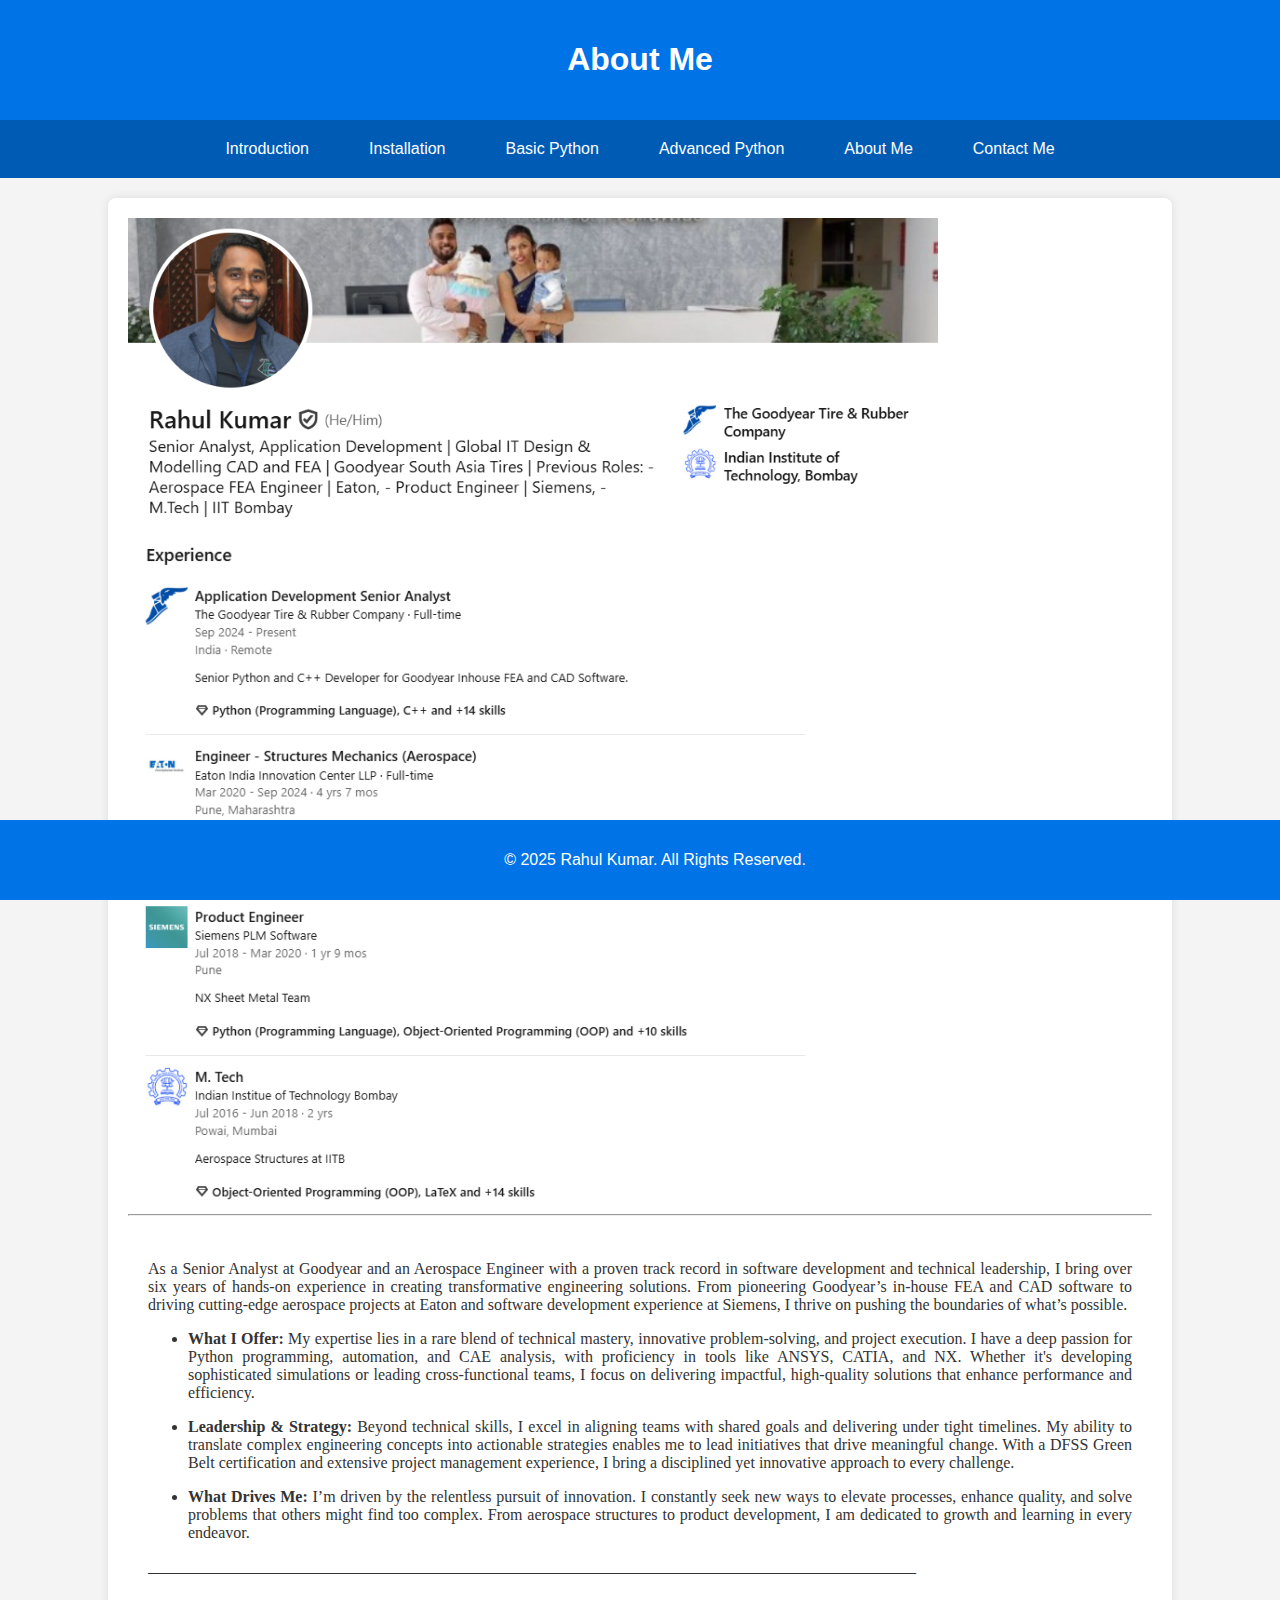
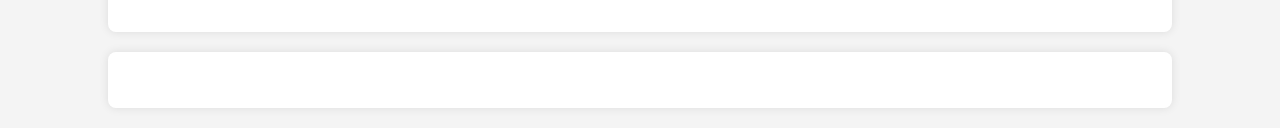
==== about.html @ 83292bfe "Add files via upload" ====
<!DOCTYPE html>
<html lang="en">
<head>
    <meta charset="UTF-8">
    <meta name="viewport" content="width=device-width, initial-scale=1.0">
    <title>About Me - Python Tutorial</title>
    <link rel="stylesheet" href="style.css">
</head>
<body>

<header>
    <h1>About Me</h1>
</header>

<nav>
    <a href="index.html">Introduction</a>
    <a href="./public/installation.html">Installation</a>
    <a href="./public/basic.html">Basic Python</a>
    <a href="./public/advanced.html">Advanced Python</a>
    <a href="about.html">About Me</a>
    <a href="./public/contact.html">Contact Me</a>
</nav>

<div class="container">
    <a href="./public/experience.html">
        <img src="./assets/images/LinkedIn Profile Snap Large.png", height="300", alt="Rahul Profile Pic" />
    </a>

    <a href="./public/experience.html">
        <img src="./assets/images/Experience Snapshot.png" height="680", alt="Rahul Experience"/>
      </a>

<hr />
    <div class="about-section">

        <p class="justified-text">
            As a Senior Analyst at Goodyear and an Aerospace Engineer with a proven track record in software development and technical leadership, 
            I bring over six years of hands-on experience in creating transformative engineering solutions. From pioneering Goodyear’s in-house FEA and CAD
            software to driving cutting-edge aerospace projects at Eaton and software development experience at Siemens, I thrive on 
            pushing the boundaries of what’s possible.
        </p>

        <ul>
          
          <li class="justified-text">
            <b>What I Offer:</b> My expertise lies in a rare blend of technical mastery, innovative problem-solving, and project execution. 
            I have a deep passion for Python programming, automation, and CAE analysis, with proficiency in tools like ANSYS, CATIA, and NX. 
            Whether it's developing sophisticated simulations or leading cross-functional teams, I focus on delivering impactful, 
            high-quality solutions that enhance performance and efficiency.
          </li>
          <p></p>
          <li class="justified-text">
            <b>Leadership & Strategy:</b> Beyond technical skills, I excel in aligning teams with shared goals and delivering under tight timelines. 
            My ability to translate complex engineering concepts into actionable strategies enables me to lead initiatives that drive meaningful change. 
            With a DFSS Green Belt certification and extensive project management experience, I bring a disciplined yet innovative approach to every challenge.
          </li>
          <p></p>
          <li class="justified-text">
            <b>What Drives Me:</b> I’m driven by the relentless pursuit of innovation. I constantly seek new ways to elevate processes, enhance quality, 
            and solve problems that others might find too complex. From aerospace structures to product development, 
            I am dedicated to growth and learning in every endeavor.
          </li>
          <p></p>
        </ul>
        <p class="justified-text">
            ________________________________________________________________________________________________
        </p>
    </div>
</div>

<div class="container">
    <p>

    </p>
</div>

</body>

<footer class="footer">
    <p>&copy; 2025 Rahul Kumar. All Rights Reserved.</p>
</footer>
</html>
---- style.css ----
/* General Styles */
body {
    font-family: Arial, sans-serif;
    margin: 0;
    padding: 0;
    background-color: #f4f4f4;
    color: #333;
}

/* Header */
header {
    background: #0073e6;
    color: white;
    padding: 20px;
    text-align: center;
}

/* Navigation Menu */
nav {
    display: flex;
    justify-content: center;
    background: #005bb5;
    padding: 10px;
}

nav a {
    color: white;
    text-decoration: none;
    padding: 10px 20px;
    margin: 0 10px;
}

nav a:hover {
    background: #003f7f;
    border-radius: 5px;
}

/* Main Content */
.container {
    width: 80%;
    margin: 20px auto;
    padding: 20px;
    background: white;
    box-shadow: 0px 0px 10px rgba(0, 0, 0, 0.1);
    border-radius: 8px;
}

/* About Section */
.about-section {
    text-align: center;
    padding: 20px;
    font-family: "Calibri";
}

/* Image Styling */
.main-content {
    display: flex;
    justify-content: space-between;
    align-items: center;
}

.main-content img {
    width: 150px;
    height: 150px;
    border-radius: 50%;
    box-shadow: 2px 2px 10px rgba(0, 0, 0, 0.2);
}

/* Footer */
.footer {
    text-align: center;
    padding: 15px;
    background: #0073e6;
    color: white;
    position: fixed;
    width: 100%;
    bottom: 0;
}

.justified-text {
    text-align: justify;
}

.reason-list, .use-cases {
    padding-left: 20px;
}
.reason-list li, .use-cases li {
    margin: 10px 0;
}
.highlight {
    font-weight: bold;
    color: grey;
}

.highlight2 {
    font-weight: bold;
    color: brown;
}

h2{color: #003f7f;}

iframe { width: 100%; height: 200px; border: 1px solid #ccc; }

code {
    background-color: #f1f1f1;
    border: 1px solid #ddd;
    padding: 10px;
    display: block;
    white-space: pre-wrap;
    word-wrap: break-word;
}
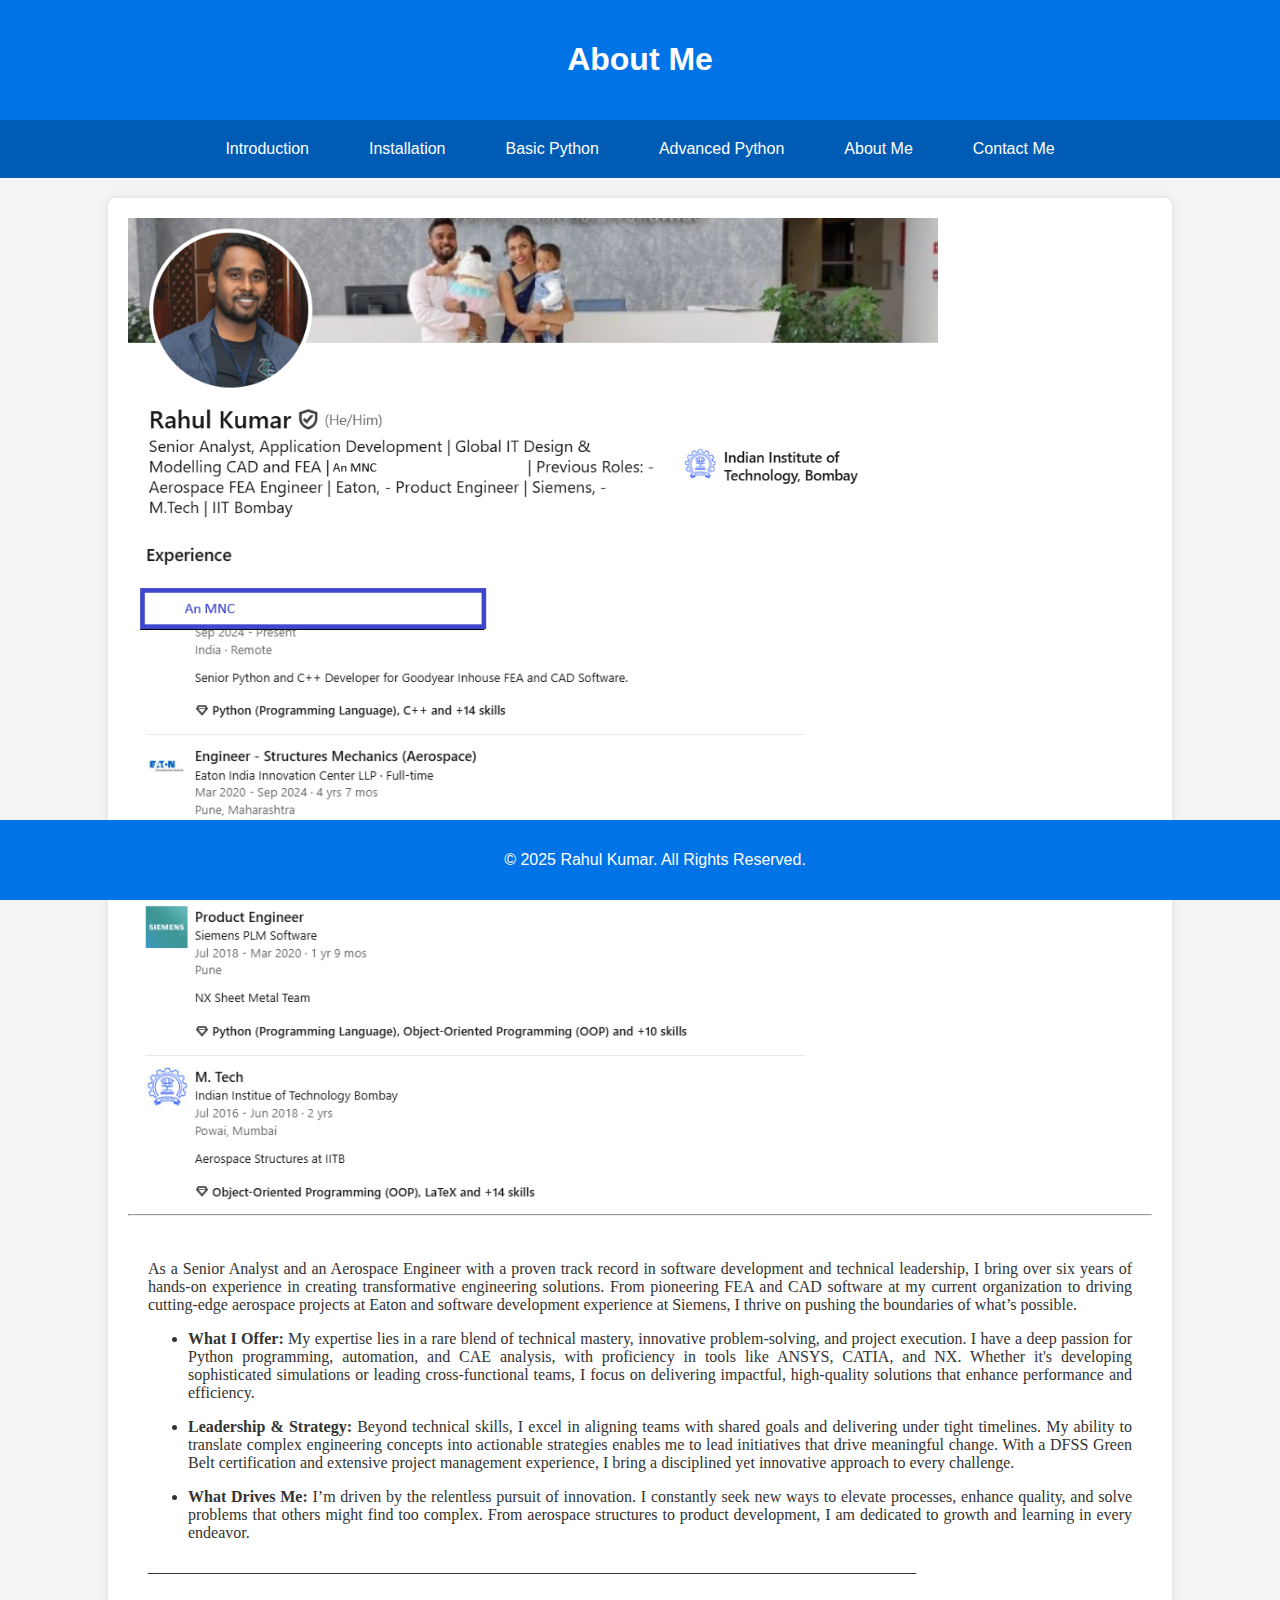
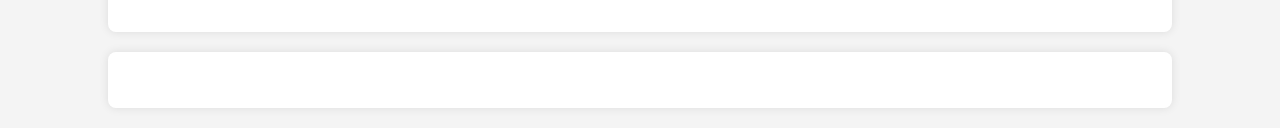
==== commit 66e56dd2: "Current Organization Details hidden" ====
--- a/about.html
+++ b/about.html
@@ -3,7 +3,7 @@
 <head>
     <meta charset="UTF-8">
     <meta name="viewport" content="width=device-width, initial-scale=1.0">
-    <title>About Me - Python Tutorial</title>
+    <title>About Me</title>
     <link rel="stylesheet" href="style.css">
 </head>
 <body>
@@ -34,9 +34,9 @@
     <div class="about-section">
 
         <p class="justified-text">
-            As a Senior Analyst at Goodyear and an Aerospace Engineer with a proven track record in software development and technical leadership, 
-            I bring over six years of hands-on experience in creating transformative engineering solutions. From pioneering Goodyear’s in-house FEA and CAD
-            software to driving cutting-edge aerospace projects at Eaton and software development experience at Siemens, I thrive on 
+            As a Senior Analyst and an Aerospace Engineer with a proven track record in software development and technical leadership, 
+            I bring over six years of hands-on experience in creating transformative engineering solutions. From pioneering FEA and CAD
+            software at my current organization to driving cutting-edge aerospace projects at Eaton and software development experience at Siemens, I thrive on 
             pushing the boundaries of what’s possible.
         </p>
 
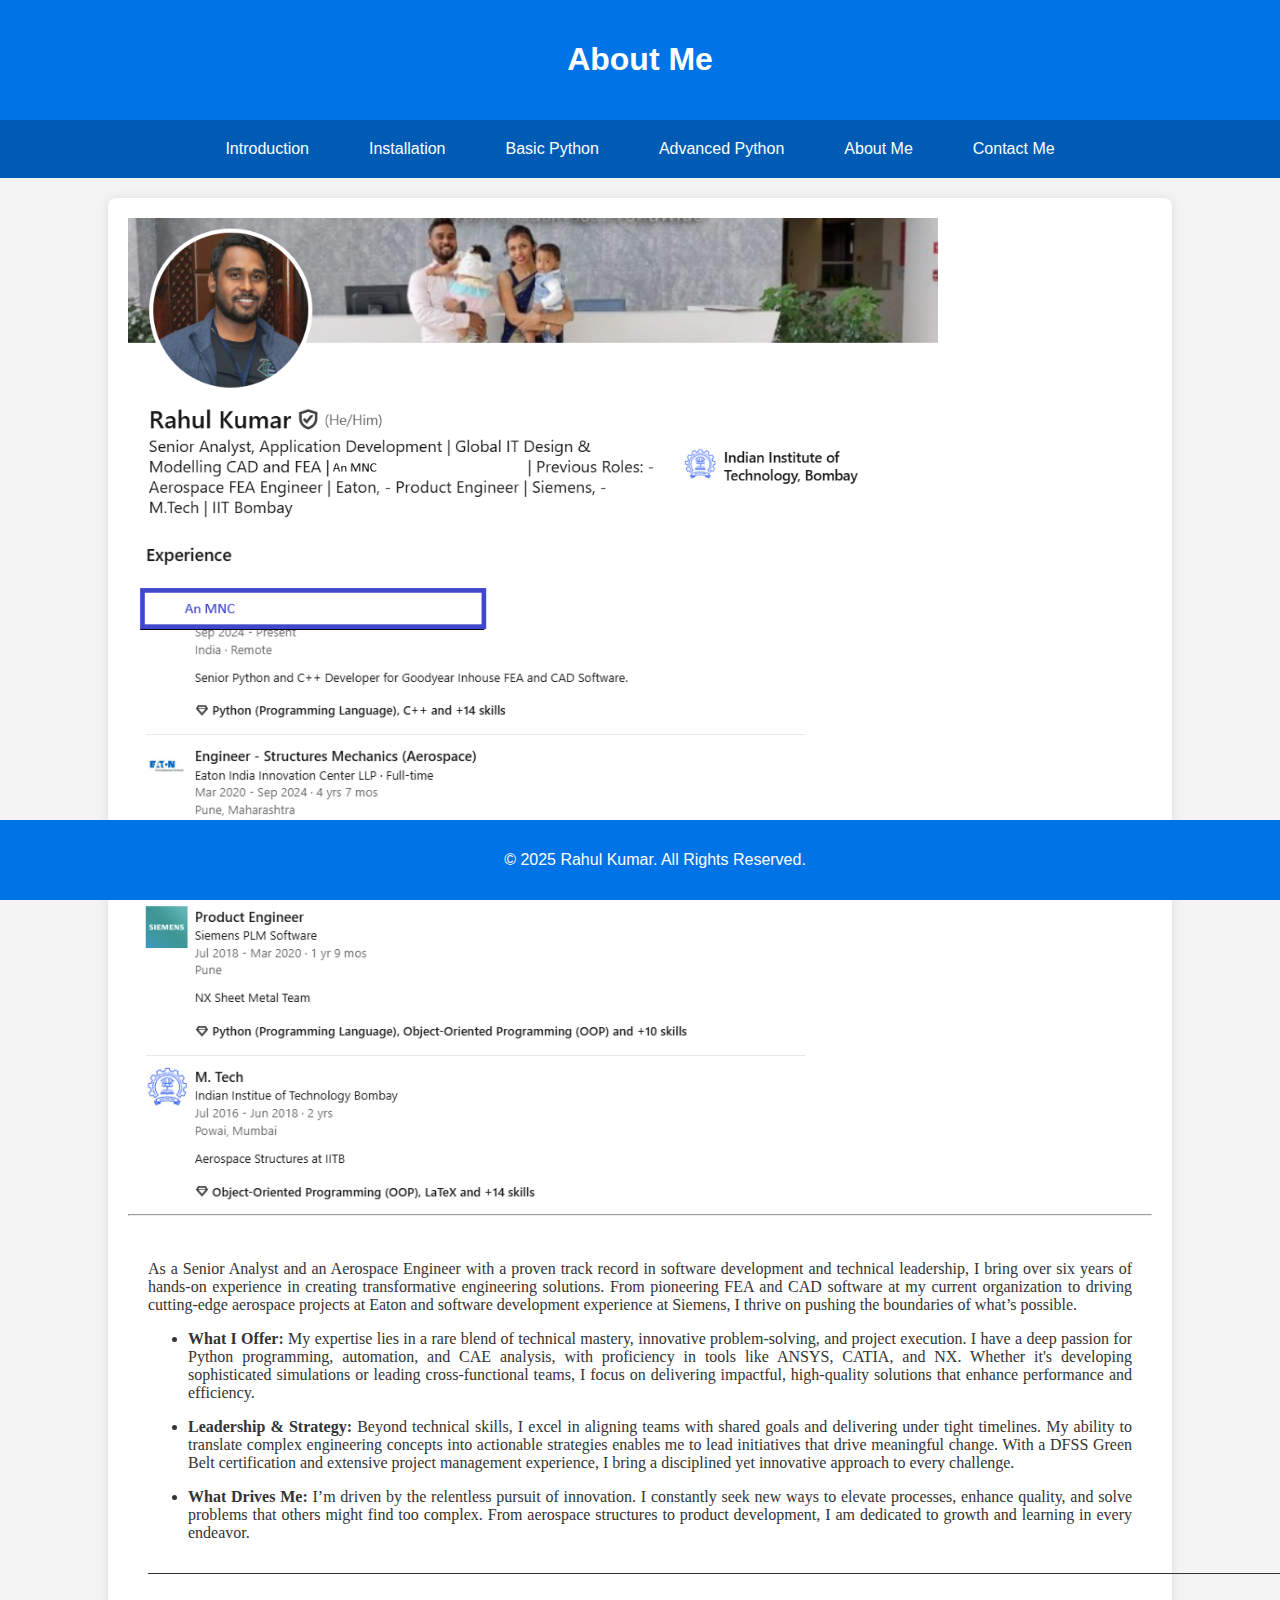
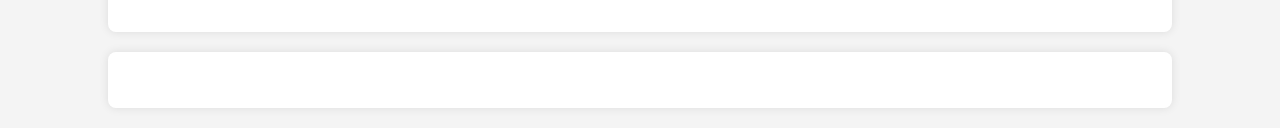
==== commit 7882be9b: "Update about.html" ====
--- a/about.html
+++ b/about.html
@@ -63,7 +63,7 @@
           <p></p>
         </ul>
         <p class="justified-text">
-            ________________________________________________________________________________________________
+            ____________________________________________________________________________________________________________________________________________________________
         </p>
     </div>
 </div>
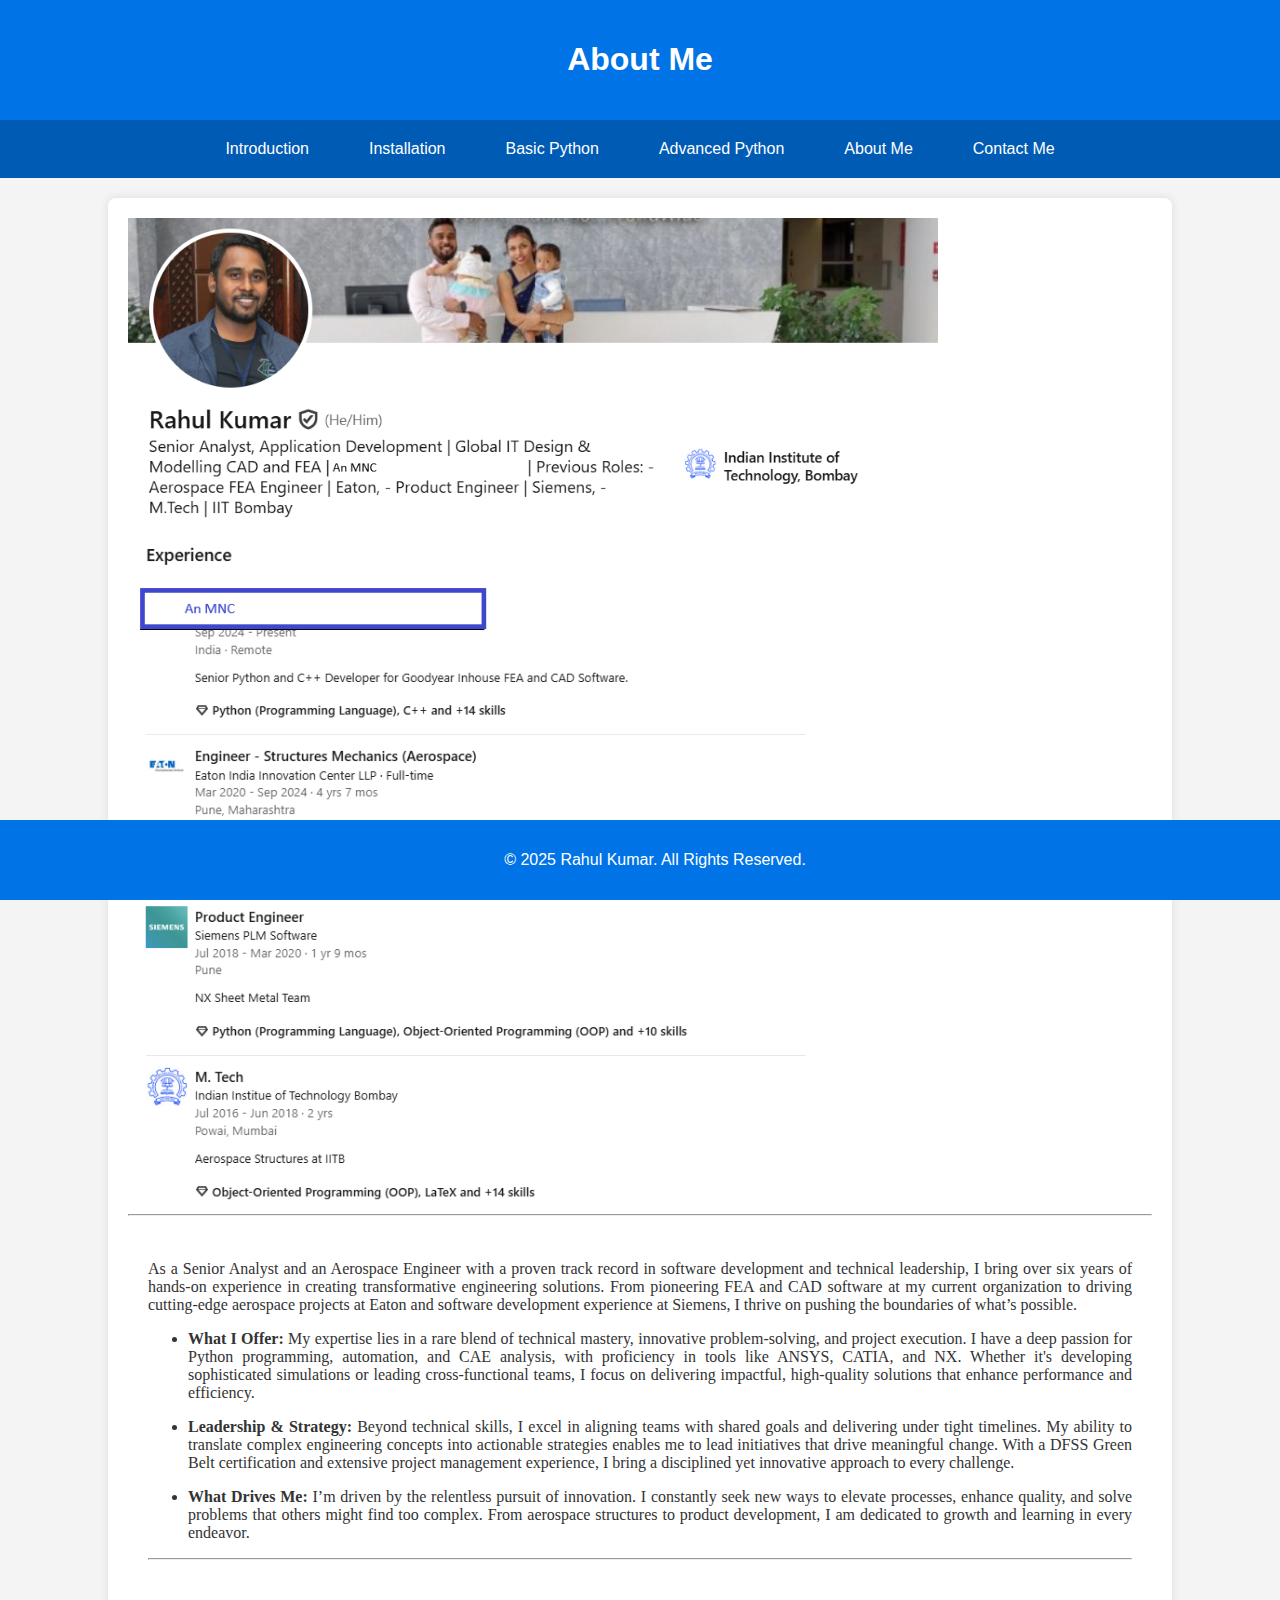
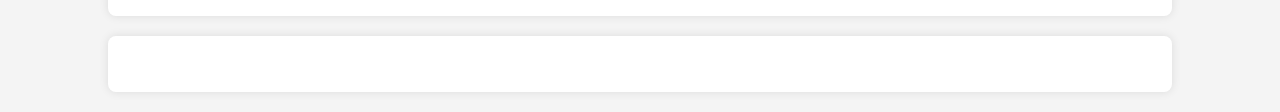
==== commit e46199bb: "Update about.html" ====
--- a/about.html
+++ b/about.html
@@ -63,7 +63,7 @@
           <p></p>
         </ul>
         <p class="justified-text">
-            ____________________________________________________________________________________________________________________________________________________________
+        <hr />
         </p>
     </div>
 </div>
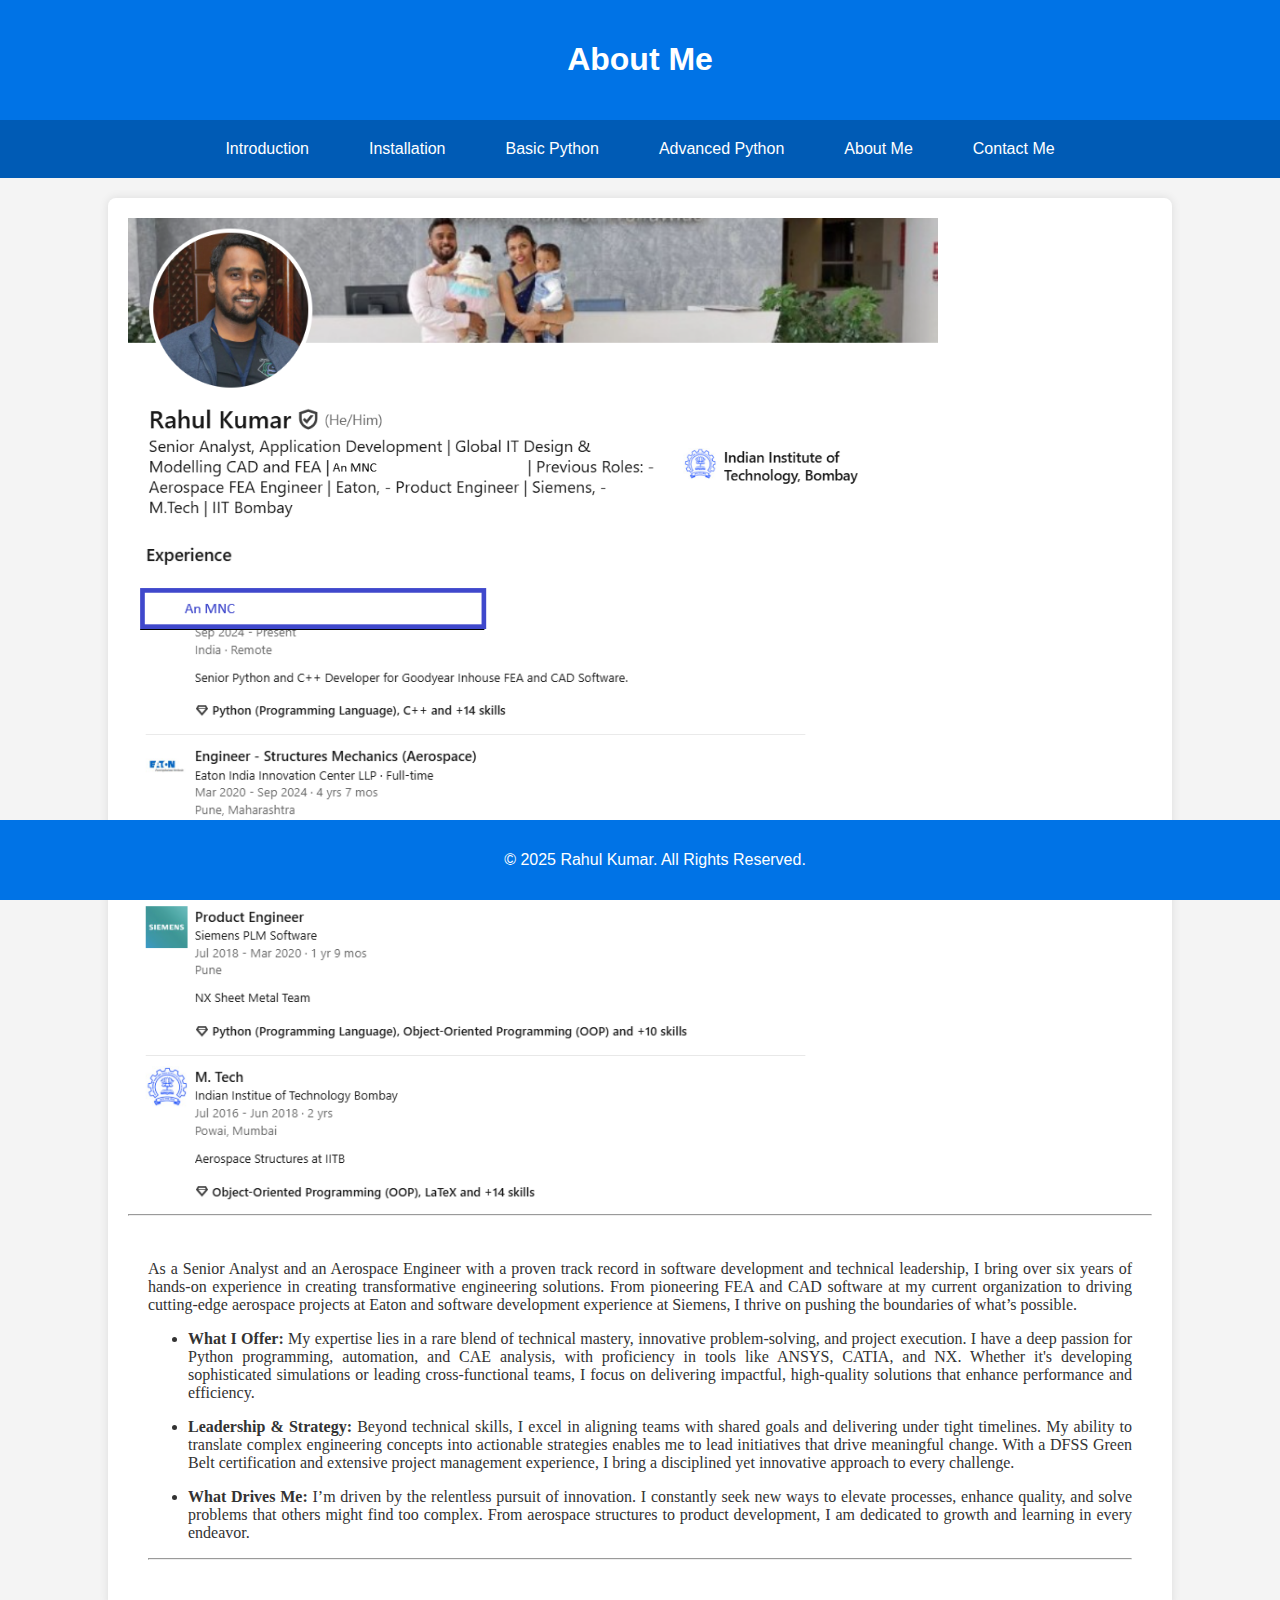
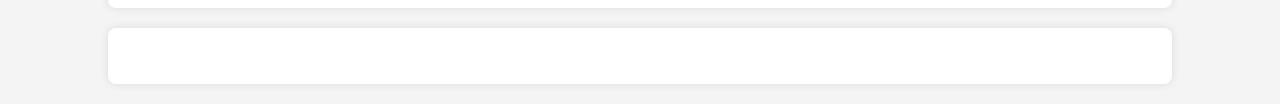
==== commit 2ffb604f: "Update about.html" ====
--- a/about.html
+++ b/about.html
@@ -62,9 +62,7 @@
           </li>
           <p></p>
         </ul>
-        <p class="justified-text">
         <hr />
-        </p>
     </div>
 </div>
 
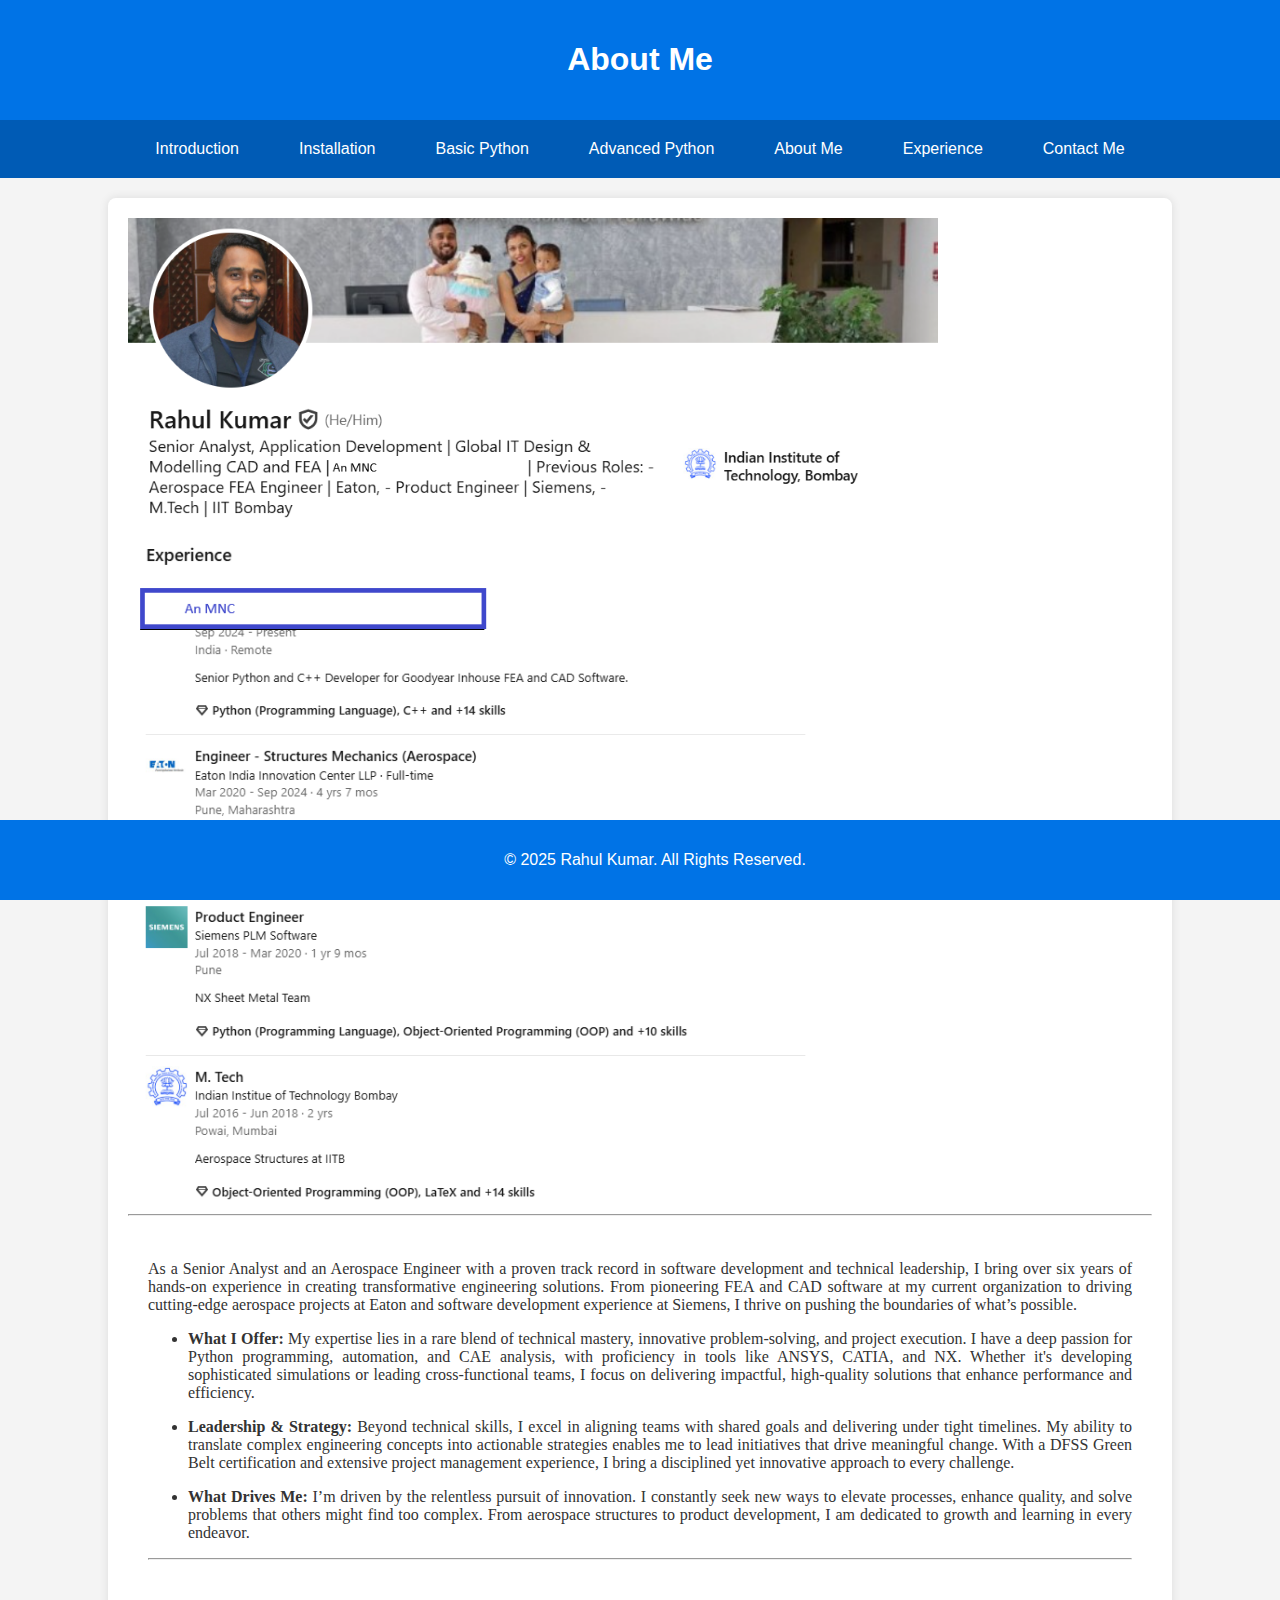
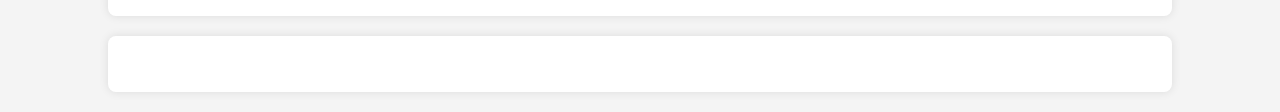
==== commit c0dfd7cd: "Add Experience Section" ====
--- a/about.html
+++ b/about.html
@@ -18,6 +18,7 @@
     <a href="./public/basic.html">Basic Python</a>
     <a href="./public/advanced.html">Advanced Python</a>
     <a href="about.html">About Me</a>
+    <a href="./public/experience.html">Experience</a>
     <a href="./public/contact.html">Contact Me</a>
 </nav>
 
@@ -62,7 +63,9 @@
           </li>
           <p></p>
         </ul>
-        <hr />
+        <p class="justified-text">
+            <hr />
+        </p>
     </div>
 </div>
 
